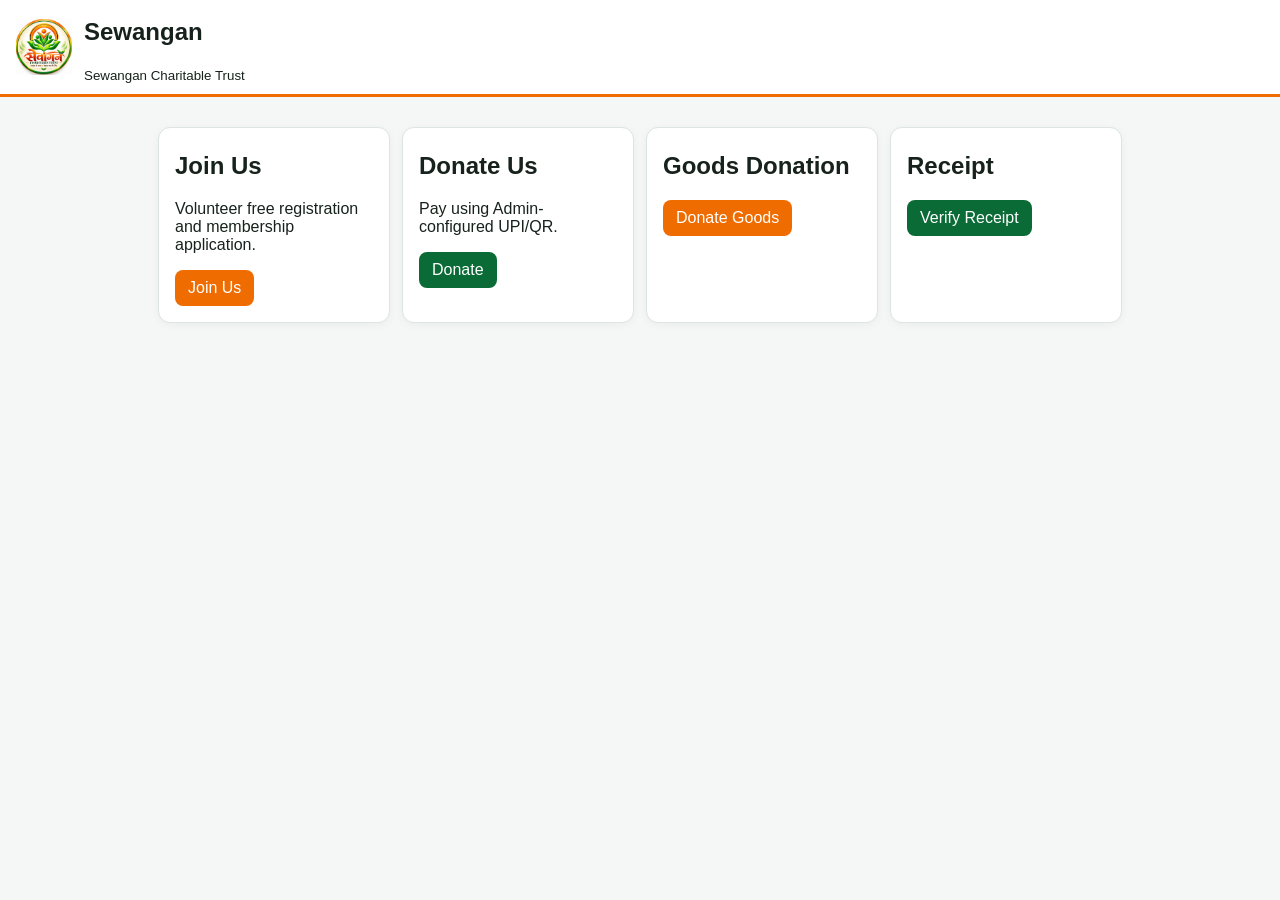
==== index.html @ 0fc694e5 "Add files via upload" ====
<!doctype html><html><head><meta charset=utf-8><meta name=viewport content="width=device-width,initial-scale=1"><title>Sewangan</title><link rel=stylesheet href=style.css></head><body><header><img src=assets/sewangan-logo.png><div><h2>Sewangan</h2><small>Sewangan Charitable Trust</small></div></header><main style="max-width:1000px;margin:auto"><div class=grid><div class=card><h2>Join Us</h2><p>Volunteer free registration and membership application.</p><a class=btn href=join.html>Join Us</a></div><div class=card><h2>Donate Us</h2><p>Pay using Admin-configured UPI/QR.</p><a class="btn green" href=donate.html>Donate</a></div><div class=card><h2>Goods Donation</h2><a class=btn href=goods.html>Donate Goods</a></div><div class=card><h2>Receipt</h2><a class="btn green" href=receipt.html>Verify Receipt</a></div></div></main></body></html>
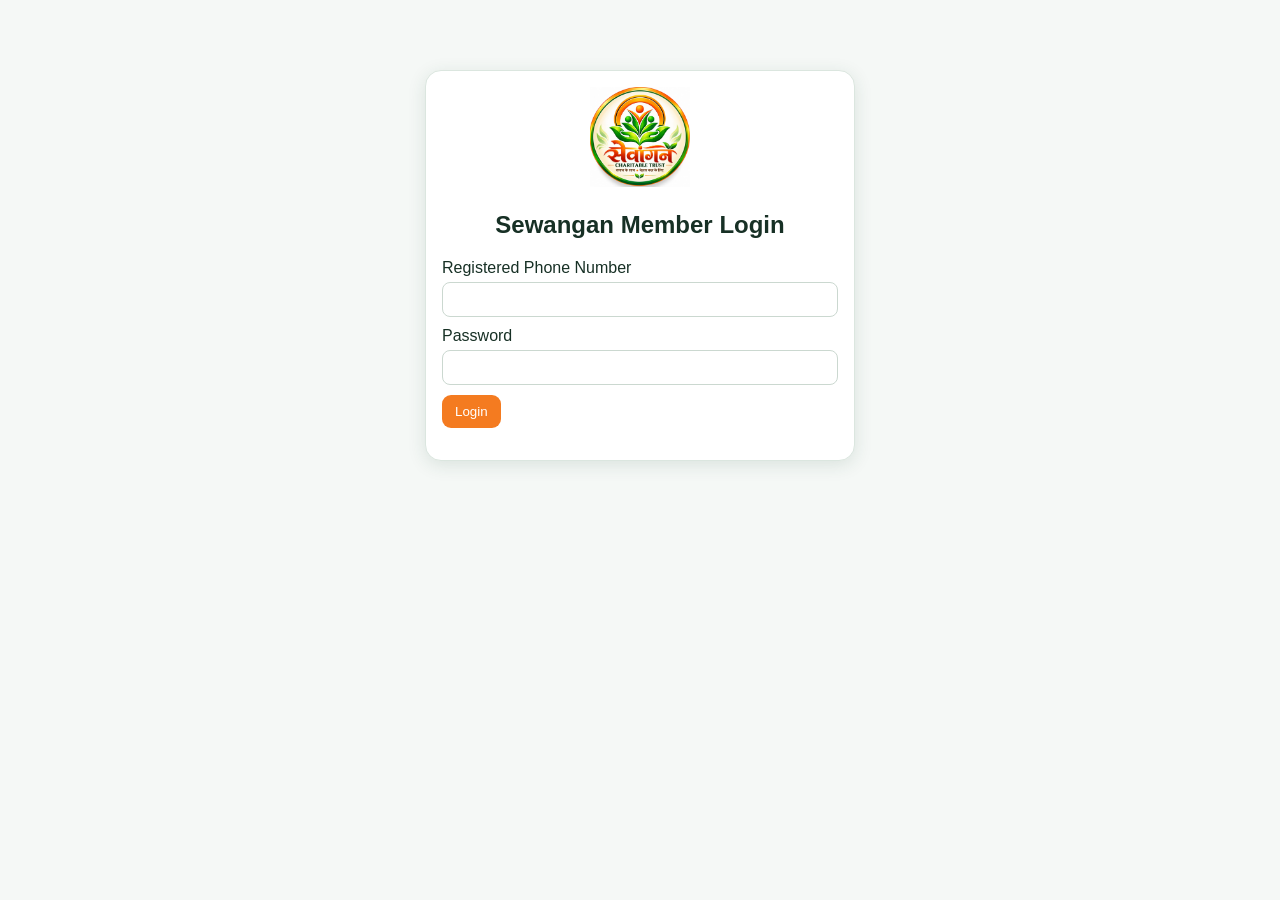
==== commit 65111397: "Add files via upload" ====
--- a/index.html
+++ b/index.html
@@ -1 +1,4 @@
-<!doctype html><html><head><meta charset=utf-8><meta name=viewport content="width=device-width,initial-scale=1"><title>Sewangan</title><link rel=stylesheet href=style.css></head><body><header><img src=assets/sewangan-logo.png><div><h2>Sewangan</h2><small>Sewangan Charitable Trust</small></div></header><main style="max-width:1000px;margin:auto"><div class=grid><div class=card><h2>Join Us</h2><p>Volunteer free registration and membership application.</p><a class=btn href=join.html>Join Us</a></div><div class=card><h2>Donate Us</h2><p>Pay using Admin-configured UPI/QR.</p><a class="btn green" href=donate.html>Donate</a></div><div class=card><h2>Goods Donation</h2><a class=btn href=goods.html>Donate Goods</a></div><div class=card><h2>Receipt</h2><a class="btn green" href=receipt.html>Verify Receipt</a></div></div></main></body></html>+<!doctype html><html><head><meta charset="utf-8"><meta name="viewport" content="width=device-width,initial-scale=1"><title>Sewangan</title><link rel="stylesheet" href="style.css"></head><body>
+<section id="login" class="card" style="max-width:430px;margin:70px auto"><div style="text-align:center"><img src="assets/sewangan-logo.png" style="width:100px"><h2>Sewangan Member Login</h2></div><label>Registered Phone Number</label><input id="phone"><label>Password</label><input id="pass" type="password"><button onclick="login()">Login</button><p id="msg"></p></section>
+<div id="app" class="hidden"><header><img src="assets/sewangan-logo.png"><div class="brand"><b>Sewangan</b><div id="who" class="muted"></div></div><div style="margin-left:auto"><button class="ghost" onclick="changePw()">Change Password</button> <button class="red" onclick="logout()">Logout</button></div></header><div class="shell"><aside><div id="nav"></div></aside><main id="view"></main></div></div>
+<script src="config.js"></script><script src="app.js"></script></body></html>
--- a/style.css
+++ b/style.css
@@ -0,0 +1,12 @@
+
+:root{--s:#f47b20;--g:#0c713b;--ink:#173025;--bg:#f5f8f6;--line:#dbe6df;--red:#b42318}
+*{box-sizing:border-box}body{margin:0;font-family:Inter,Arial,sans-serif;background:var(--bg);color:var(--ink)}
+header{height:76px;background:#fff;border-bottom:3px solid var(--s);display:flex;align-items:center;gap:12px;padding:9px 18px;position:sticky;top:0;z-index:20}
+header img{width:56px;height:56px;object-fit:contain}.brand b{font-size:20px}.muted{color:#6b7d73}.shell{display:grid;grid-template-columns:260px 1fr;min-height:calc(100vh - 76px)}
+aside{background:linear-gradient(180deg,#0c6337,#0a4328);padding:14px;color:#fff;overflow:auto}aside button{display:block;width:100%;padding:10px 12px;margin:3px 0;border:0;border-radius:9px;background:transparent;color:#fff;text-align:left;cursor:pointer}aside button:hover{background:#ffffff18}
+main{padding:20px}.card{background:#fff;border:1px solid var(--line);border-radius:16px;padding:16px;box-shadow:0 4px 18px #1d4d3420;margin-bottom:14px}.grid{display:grid;grid-template-columns:repeat(auto-fit,minmax(210px,1fr));gap:14px}.office{border-top:5px solid var(--g)}.member{border-top:5px solid var(--s)}
+button,.btn{background:var(--s);color:#fff;border:0;border-radius:9px;padding:9px 13px;cursor:pointer}.green{background:var(--g)}.red{background:var(--red)}.ghost{background:#eef5f0;color:var(--g)}
+input,select,textarea{width:100%;padding:9px 10px;border:1px solid #cbd8d0;border-radius:8px;margin:5px 0 10px;background:#fff}.two{display:grid;grid-template-columns:1fr 1fr;gap:12px}.toolbar{display:flex;gap:8px;align-items:center;flex-wrap:wrap}.toolbar input,.toolbar select{width:auto;margin:0}.hidden{display:none}.status{display:inline-block;padding:4px 9px;border-radius:999px;background:#e9f5ee}.blacklisted{background:#fee4e2;color:#912018}.inactive{background:#fff1d6;color:#7a4d00}.tablewrap{overflow:auto}table{width:100%;border-collapse:collapse}th,td{padding:8px;border-bottom:1px solid #e4ebe7;text-align:left;font-size:13px;white-space:nowrap}th{background:#edf5f0}.tick{width:auto}.hero{background:linear-gradient(120deg,#fff6e9,#edf9f1);border-left:6px solid var(--s)}
+.idcard{width:86mm;height:54mm;border:1px solid #333;border-radius:10px;overflow:hidden;background:#fff;position:relative;padding:8px}.idhead{display:flex;align-items:center;gap:8px}.idhead img{width:38px}.photo{width:72px;height:82px;object-fit:cover;border:2px solid #222}.idbody{display:flex;gap:10px}.idfoot{position:absolute;bottom:0;left:0;right:0;background:var(--g);color:#fff;text-align:center;padding:3px}.letter{background:#fff;max-width:210mm;min-height:297mm;margin:auto;padding:18mm;border:1px solid #ddd}.letterhead{text-align:center;border-bottom:3px solid var(--g);padding-bottom:8px}.letterhead img{width:70px}
+@media(max-width:800px){.shell{grid-template-columns:1fr}aside{display:flex;overflow:auto}aside button{min-width:max-content}main{padding:10px}.two{grid-template-columns:1fr}}
+@media print{header,aside,.no-print{display:none!important}.shell{display:block}main{padding:0}.card{box-shadow:none;border:0}}
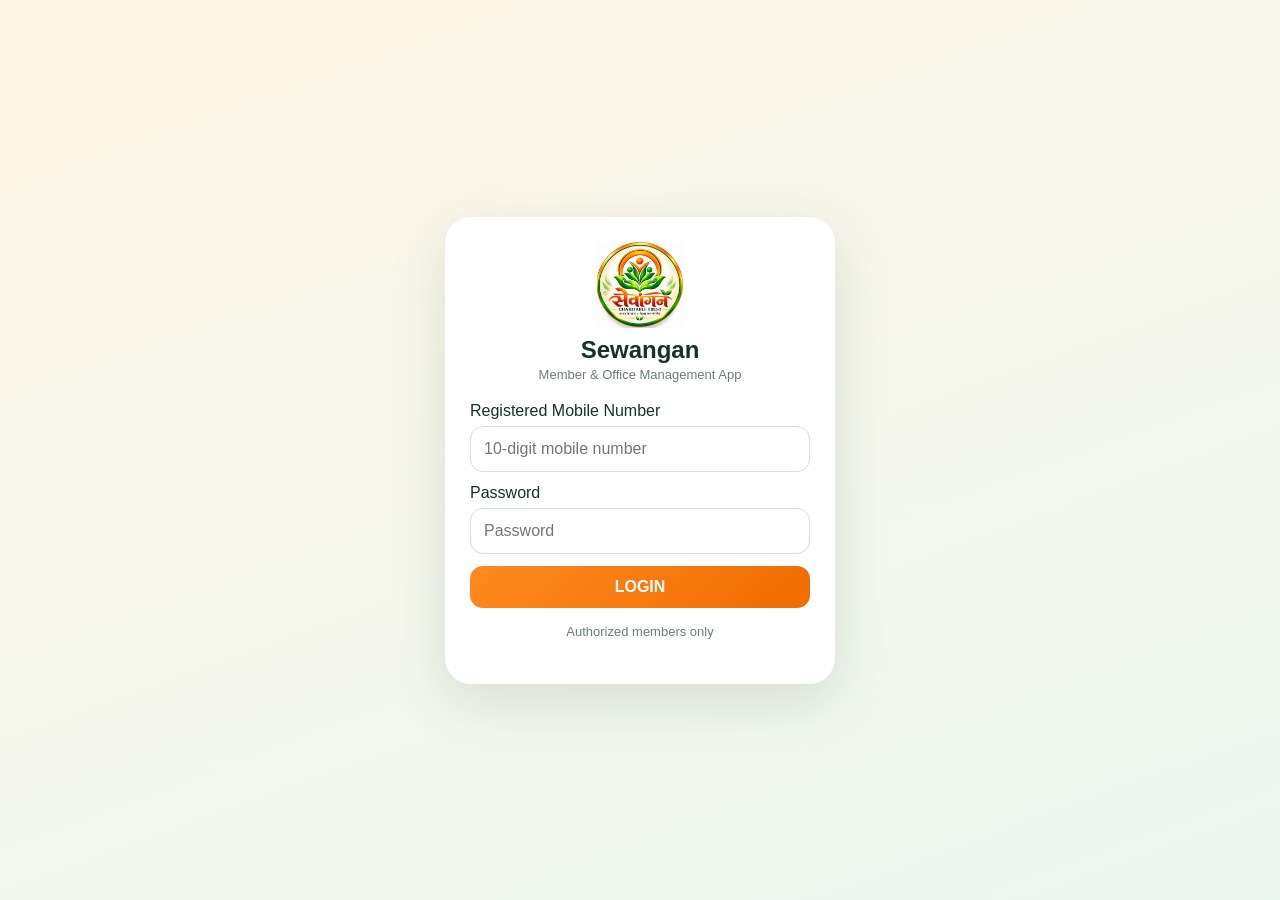
==== commit 95a92348: "Add files via upload" ====
--- a/index.html
+++ b/index.html
@@ -1,4 +1,4 @@
-<!doctype html><html><head><meta charset="utf-8"><meta name="viewport" content="width=device-width,initial-scale=1"><title>Sewangan</title><link rel="stylesheet" href="style.css"></head><body>
-<section id="login" class="card" style="max-width:430px;margin:70px auto"><div style="text-align:center"><img src="assets/sewangan-logo.png" style="width:100px"><h2>Sewangan Member Login</h2></div><label>Registered Phone Number</label><input id="phone"><label>Password</label><input id="pass" type="password"><button onclick="login()">Login</button><p id="msg"></p></section>
-<div id="app" class="hidden"><header><img src="assets/sewangan-logo.png"><div class="brand"><b>Sewangan</b><div id="who" class="muted"></div></div><div style="margin-left:auto"><button class="ghost" onclick="changePw()">Change Password</button> <button class="red" onclick="logout()">Logout</button></div></header><div class="shell"><aside><div id="nav"></div></aside><main id="view"></main></div></div>
-<script src="config.js"></script><script src="app.js"></script></body></html>+<!doctype html><html><head><meta charset=utf-8><meta name=viewport content="width=device-width,initial-scale=1,maximum-scale=1,user-scalable=no"><meta name=theme-color content="#08783e"><title>Sewangan</title><link rel=stylesheet href=style.css></head><body>
+<section id=login class=login><div class=loginbox><img class=logo src=assets/logo.png onerror="this.style.display='none'"><h2>Sewangan</h2><div class=sub>Member & Office Management App</div><label>Registered Mobile Number</label><input id=phone inputmode=numeric placeholder="10-digit mobile number"><label>Password</label><input id=pass type=password placeholder=Password><button class="btn full" onclick=login()>LOGIN</button><p id=msg></p><div class=sub style="margin-top:15px">Authorized members only</div></div></section>
+<div id=app class="app" hidden><header class=top><img src=assets/logo.png onerror="this.style.display='none'"><div class=brand><b>Sewangan</b><small id=who></small></div><div class=right><button class=iconbtn onclick=refreshApp()>↻</button><button class=iconbtn onclick=logout()>⎋</button></div></header><main id=view></main><nav class=bottom><button id=bhome class=active onclick=home()><b>⌂</b>Home</button><button id=bmodules onclick=modules()><b>▦</b>Modules</button><button onclick=offices()><b>⌘</b>Network</button><button onclick=profile()><b>●</b>Profile</button></nav></div>
+<script src=config.js></script><script src=app.js></script></body></html>
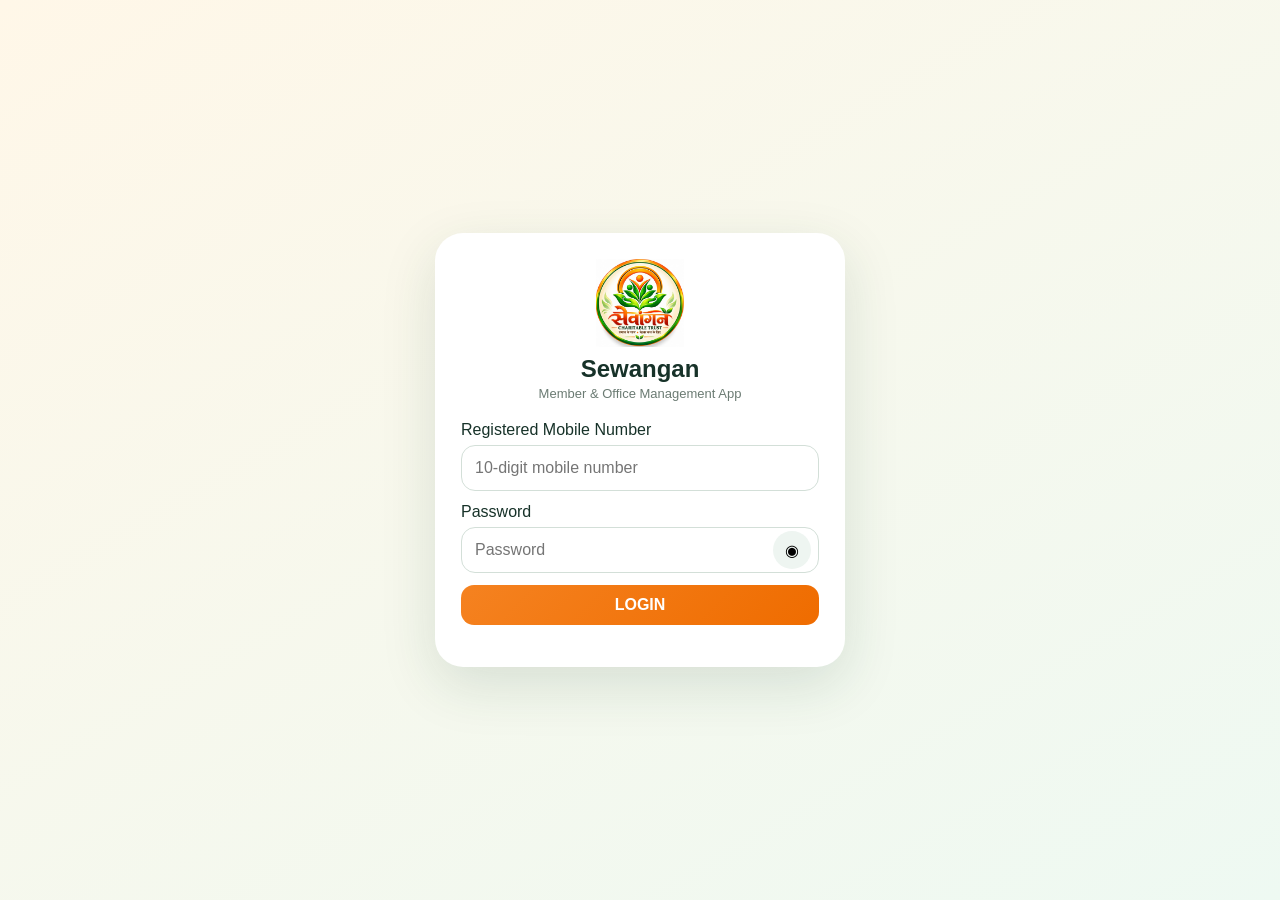
==== commit 967d05db: "Add files via upload" ====
--- a/index.html
+++ b/index.html
@@ -1,4 +1,4 @@
-<!doctype html><html><head><meta charset=utf-8><meta name=viewport content="width=device-width,initial-scale=1,maximum-scale=1,user-scalable=no"><meta name=theme-color content="#08783e"><title>Sewangan</title><link rel=stylesheet href=style.css></head><body>
-<section id=login class=login><div class=loginbox><img class=logo src=assets/logo.png onerror="this.style.display='none'"><h2>Sewangan</h2><div class=sub>Member & Office Management App</div><label>Registered Mobile Number</label><input id=phone inputmode=numeric placeholder="10-digit mobile number"><label>Password</label><input id=pass type=password placeholder=Password><button class="btn full" onclick=login()>LOGIN</button><p id=msg></p><div class=sub style="margin-top:15px">Authorized members only</div></div></section>
-<div id=app class="app" hidden><header class=top><img src=assets/logo.png onerror="this.style.display='none'"><div class=brand><b>Sewangan</b><small id=who></small></div><div class=right><button class=iconbtn onclick=refreshApp()>↻</button><button class=iconbtn onclick=logout()>⎋</button></div></header><main id=view></main><nav class=bottom><button id=bhome class=active onclick=home()><b>⌂</b>Home</button><button id=bmodules onclick=modules()><b>▦</b>Modules</button><button onclick=offices()><b>⌘</b>Network</button><button onclick=profile()><b>●</b>Profile</button></nav></div>
+<!doctype html><html><head><meta charset=utf-8><meta name=viewport content="width=device-width,initial-scale=1,maximum-scale=1,user-scalable=no"><meta name=theme-color content="#f58220"><title>Sewangan</title><link rel=stylesheet href=style.css></head><body>
+<section id=login class=login><div class=loginbox><img class=logo src=assets/logo.png onerror="this.style.display='none'"><h2>Sewangan</h2><div class=sub>Member & Office Management App</div><label>Registered Mobile Number</label><input id=phone inputmode=numeric placeholder="10-digit mobile number"><label>Password</label><div class=pw><input id=pass type=password placeholder=Password><button class=eye type=button onclick="togglePw('pass',this)">◉</button></div><button class="btn full" onclick=login()>LOGIN</button><p id=msg></p></div></section>
+<div id=app class=app hidden><header class=top><img src=assets/logo.png onerror="this.style.display='none'"><div class=brand><b>Sewangan</b><small id=who></small></div><div class=right><button class=iconbtn onclick=bell()>🔔<span id=nb class=dot hidden></span></button><button class=iconbtn onclick=refreshApp()>↻</button><button class=iconbtn onclick=logout()>⎋</button></div></header><main id=view></main><nav class=bottom><button id=bhome class=active onclick=home()><b>⌂</b>Home</button><button id=bmodules onclick=modules()><b>▦</b>Modules</button><button onclick=offices()><b>⌘</b>Network</button><button onclick=profile()><b>●</b>Profile</button></nav></div>
 <script src=config.js></script><script src=app.js></script></body></html>
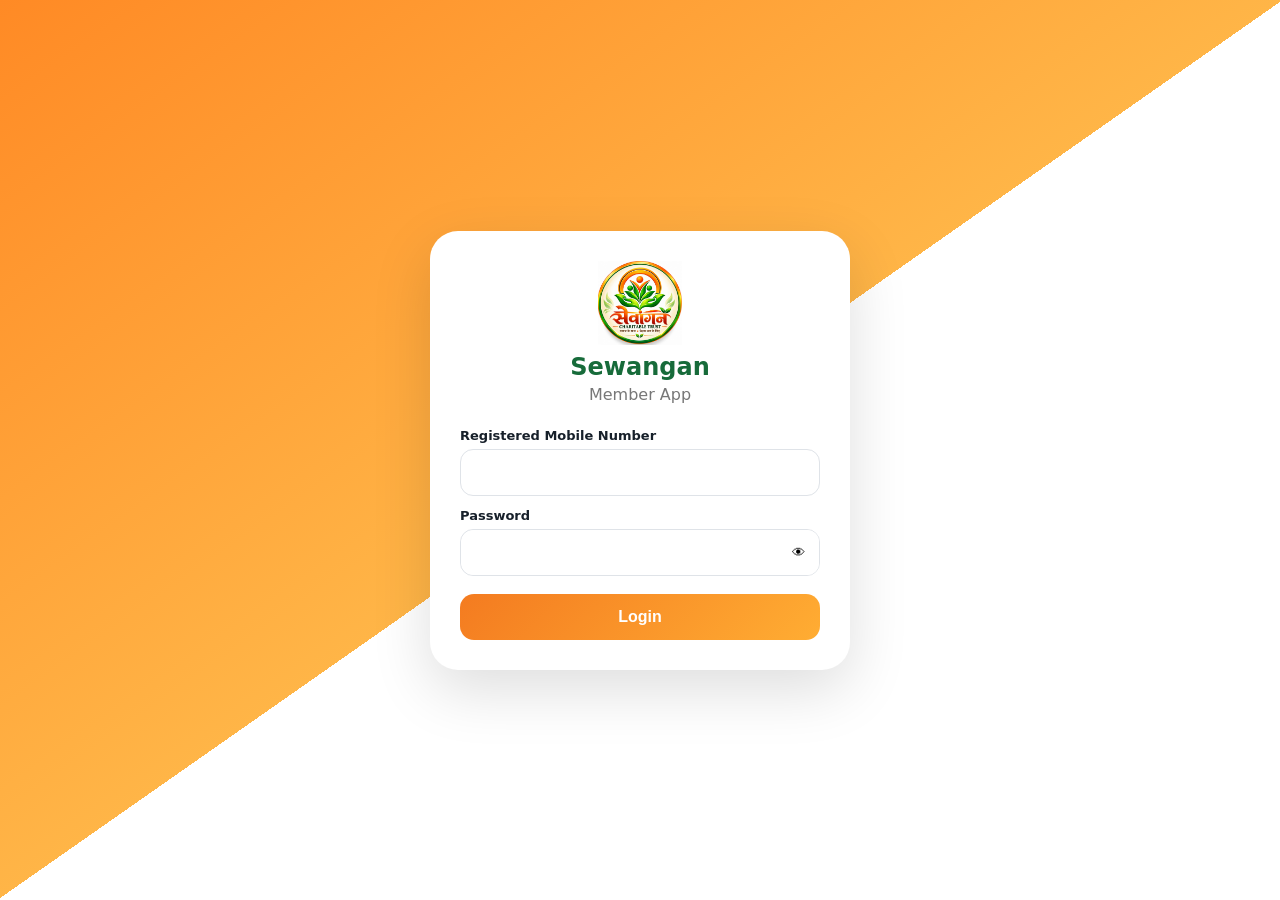
==== commit 7d5f20a6: "Add files via upload" ====
--- a/index.html
+++ b/index.html
@@ -1,4 +1,10 @@
-<!doctype html><html><head><meta charset=utf-8><meta name=viewport content="width=device-width,initial-scale=1,maximum-scale=1,user-scalable=no"><meta name=theme-color content="#f58220"><title>Sewangan</title><link rel=stylesheet href=style.css></head><body>
-<section id=login class=login><div class=loginbox><img class=logo src=assets/logo.png onerror="this.style.display='none'"><h2>Sewangan</h2><div class=sub>Member & Office Management App</div><label>Registered Mobile Number</label><input id=phone inputmode=numeric placeholder="10-digit mobile number"><label>Password</label><div class=pw><input id=pass type=password placeholder=Password><button class=eye type=button onclick="togglePw('pass',this)">◉</button></div><button class="btn full" onclick=login()>LOGIN</button><p id=msg></p></div></section>
-<div id=app class=app hidden><header class=top><img src=assets/logo.png onerror="this.style.display='none'"><div class=brand><b>Sewangan</b><small id=who></small></div><div class=right><button class=iconbtn onclick=bell()>🔔<span id=nb class=dot hidden></span></button><button class=iconbtn onclick=refreshApp()>↻</button><button class=iconbtn onclick=logout()>⎋</button></div></header><main id=view></main><nav class=bottom><button id=bhome class=active onclick=home()><b>⌂</b>Home</button><button id=bmodules onclick=modules()><b>▦</b>Modules</button><button onclick=offices()><b>⌘</b>Network</button><button onclick=profile()><b>●</b>Profile</button></nav></div>
-<script src=config.js></script><script src=app.js></script></body></html>+<!doctype html><html><head><meta charset="utf-8"><meta name="viewport" content="width=device-width,initial-scale=1,viewport-fit=cover"><meta name="theme-color" content="#f47b20"><title>Sewangan Member</title><link rel="stylesheet" href="style.css"></head><body>
+<div id="toast"></div>
+<section id="loginPage" class="login-page"><div class="login-card"><img src="logo.png" class="login-logo"><h1>Sewangan</h1><p>Member App</p><form id="loginForm"><label>Registered Mobile Number</label><input id="loginPhone" inputmode="numeric" required><label>Password</label><div class="pass"><input id="loginPassword" type="password" required><button type="button" id="togglePass">👁</button></div><button class="primary" type="submit">Login</button></form></div></section>
+<section id="appPage" class="app hidden"><header><div class="brand"><img src="logo.png"><b>Sewangan</b></div><button class="icon-btn" id="bellBtn">🔔<span id="bellCount"></span></button></header><main>
+<div class="hero"><div><small>Welcome</small><h2 id="memberName">Member</h2><p id="designation"></p><p id="office"></p><span id="memberId" class="pill"></span></div><button class="avatar" id="profileBtn">👤</button></div>
+<div class="search"><span>⌕</span><input id="globalSearch" placeholder="Search members, receipts, projects, events..."></div>
+<div class="quick"><button data-action="donation">₹<span>Add Donation</span></button><button data-action="member">👤<span>Register Member</span></button><button data-action="activity">✓<span>Add Activity</span></button><button data-action="projects">📁<span>Projects</span></button></div>
+<h3>Services</h3><div id="modules" class="modules"></div><div id="panel" class="panel hidden"></div></main>
+<nav><button data-nav="home">⌂<span>Home</span></button><button data-nav="members">👥<span>Members</span></button><button data-nav="projects">📁<span>Projects</span></button><button data-nav="profile">👤<span>Profile</span></button></nav></section>
+<script src="config.js"></script><script src="app.js"></script></body></html>
--- a/style.css
+++ b/style.css
@@ -0,0 +1 @@
+*{box-sizing:border-box}body{margin:0;font-family:Inter,system-ui,Segoe UI,Arial,sans-serif;background:#f7f7f9;color:#17202a}.hidden{display:none!important}.login-page{min-height:100vh;display:grid;place-items:center;background:linear-gradient(145deg,#ff8a25,#ffb547 50%,#fff 50%);padding:24px}.login-card{width:min(420px,100%);background:#fff;border-radius:28px;padding:30px;box-shadow:0 20px 60px #0002}.login-logo{width:84px;height:84px;object-fit:contain;display:block;margin:auto}.login-card h1{text-align:center;margin:8px 0 0;color:#176b3a}.login-card p{text-align:center;color:#777;margin:4px 0 24px}label{display:block;font-size:13px;font-weight:700;margin:12px 0 6px}input,select,textarea{width:100%;padding:13px 14px;border:1px solid #dfe3e8;border-radius:13px;background:#fff;font:inherit}.pass{display:flex;border:1px solid #dfe3e8;border-radius:13px;overflow:hidden}.pass input{border:0}.pass button{border:0;background:#fff;padding:0 14px}.primary{width:100%;border:0;border-radius:14px;padding:14px;margin-top:18px;background:linear-gradient(135deg,#f47b20,#ffad33);color:#fff;font-weight:800;font-size:16px}header{height:64px;background:#fff;display:flex;align-items:center;justify-content:space-between;padding:8px max(16px,calc((100% - 1180px)/2));position:sticky;top:0;z-index:20;box-shadow:0 2px 12px #0000000d}.brand{display:flex;align-items:center;gap:9px;color:#176b3a;font-size:19px}.brand img{width:42px;height:42px;object-fit:contain}.icon-btn,.avatar{border:0;background:#fff;border-radius:50%;width:44px;height:44px;font-size:20px;position:relative}.icon-btn span{position:absolute;top:0;right:0;background:#e53935;color:#fff;border-radius:20px;font-size:10px;padding:2px 5px}main{max-width:1180px;margin:auto;padding:18px 18px 90px}.hero{background:linear-gradient(135deg,#f47721,#ffad33);border-radius:24px;padding:24px;color:#fff;display:flex;justify-content:space-between;box-shadow:0 12px 30px #f47b2033}.hero h2{font-size:26px;margin:4px 0}.hero p{margin:3px 0;opacity:.95}.pill{display:inline-block;background:#ffffff2b;padding:5px 10px;border-radius:20px;margin-top:8px}.avatar{background:#fff3;width:58px;height:58px}.search{display:flex;align-items:center;gap:8px;background:#fff;border-radius:16px;padding:4px 12px;margin:16px 0;box-shadow:0 5px 18px #0000000b}.search input{border:0}.quick{display:grid;grid-template-columns:repeat(4,1fr);gap:12px}.quick button{min-height:92px;border:0;border-radius:18px;color:#fff;font-size:25px;font-weight:800;box-shadow:0 8px 20px #0001}.quick button span{display:block;font-size:13px;margin-top:8px}.quick button:nth-child(1){background:linear-gradient(135deg,#00a86b,#33c481)}.quick button:nth-child(2){background:linear-gradient(135deg,#3467eb,#6d8fff)}.quick button:nth-child(3){background:linear-gradient(135deg,#7b42f6,#a46bff)}.quick button:nth-child(4){background:linear-gradient(135deg,#f05b37,#ff8d52)}h3{margin:24px 2px 12px}.modules{display:grid;grid-template-columns:repeat(4,1fr);gap:12px}.module{background:#fff;border:0;border-radius:18px;padding:20px 12px;text-align:left;box-shadow:0 6px 22px #0000000b}.module i{font-style:normal;font-size:28px;display:block;margin-bottom:10px}.module b{display:block}.module small{color:#777}.panel{margin-top:18px;background:#fff;border-radius:22px;padding:20px;box-shadow:0 6px 22px #0001}.panel-head{display:flex;justify-content:space-between;align-items:center}.cards{display:grid;gap:10px}.card{border:1px solid #eee;border-radius:15px;padding:14px}.card h4{margin:0 0 6px}.actions{display:flex;gap:7px;flex-wrap:wrap;margin-top:10px}.actions button,.small-btn{border:0;border-radius:10px;padding:9px 11px;background:#f3f4f6;font-weight:700}.wa{background:#25D366!important;color:white}.danger{background:#ffe7e7!important;color:#a00}nav{display:none;position:fixed;bottom:0;left:0;right:0;background:#fff;box-shadow:0 -3px 16px #0001;padding:7px;z-index:30}nav button{flex:1;border:0;background:#fff;font-size:18px}nav span{display:block;font-size:10px;margin-top:2px}#toast{position:fixed;top:75px;left:50%;transform:translateX(-50%);z-index:99;background:#222;color:#fff;padding:10px 15px;border-radius:10px;display:none;max-width:90%}@media(max-width:700px){main{padding:12px 12px 82px}.hero{padding:18px}.hero h2{font-size:22px}.quick{grid-template-columns:repeat(2,1fr)}.modules{grid-template-columns:repeat(2,1fr)}nav{display:flex}header{padding:8px 12px}.panel{padding:14px}}@media(min-width:701px){.modules{grid-template-columns:repeat(4,1fr)}}
